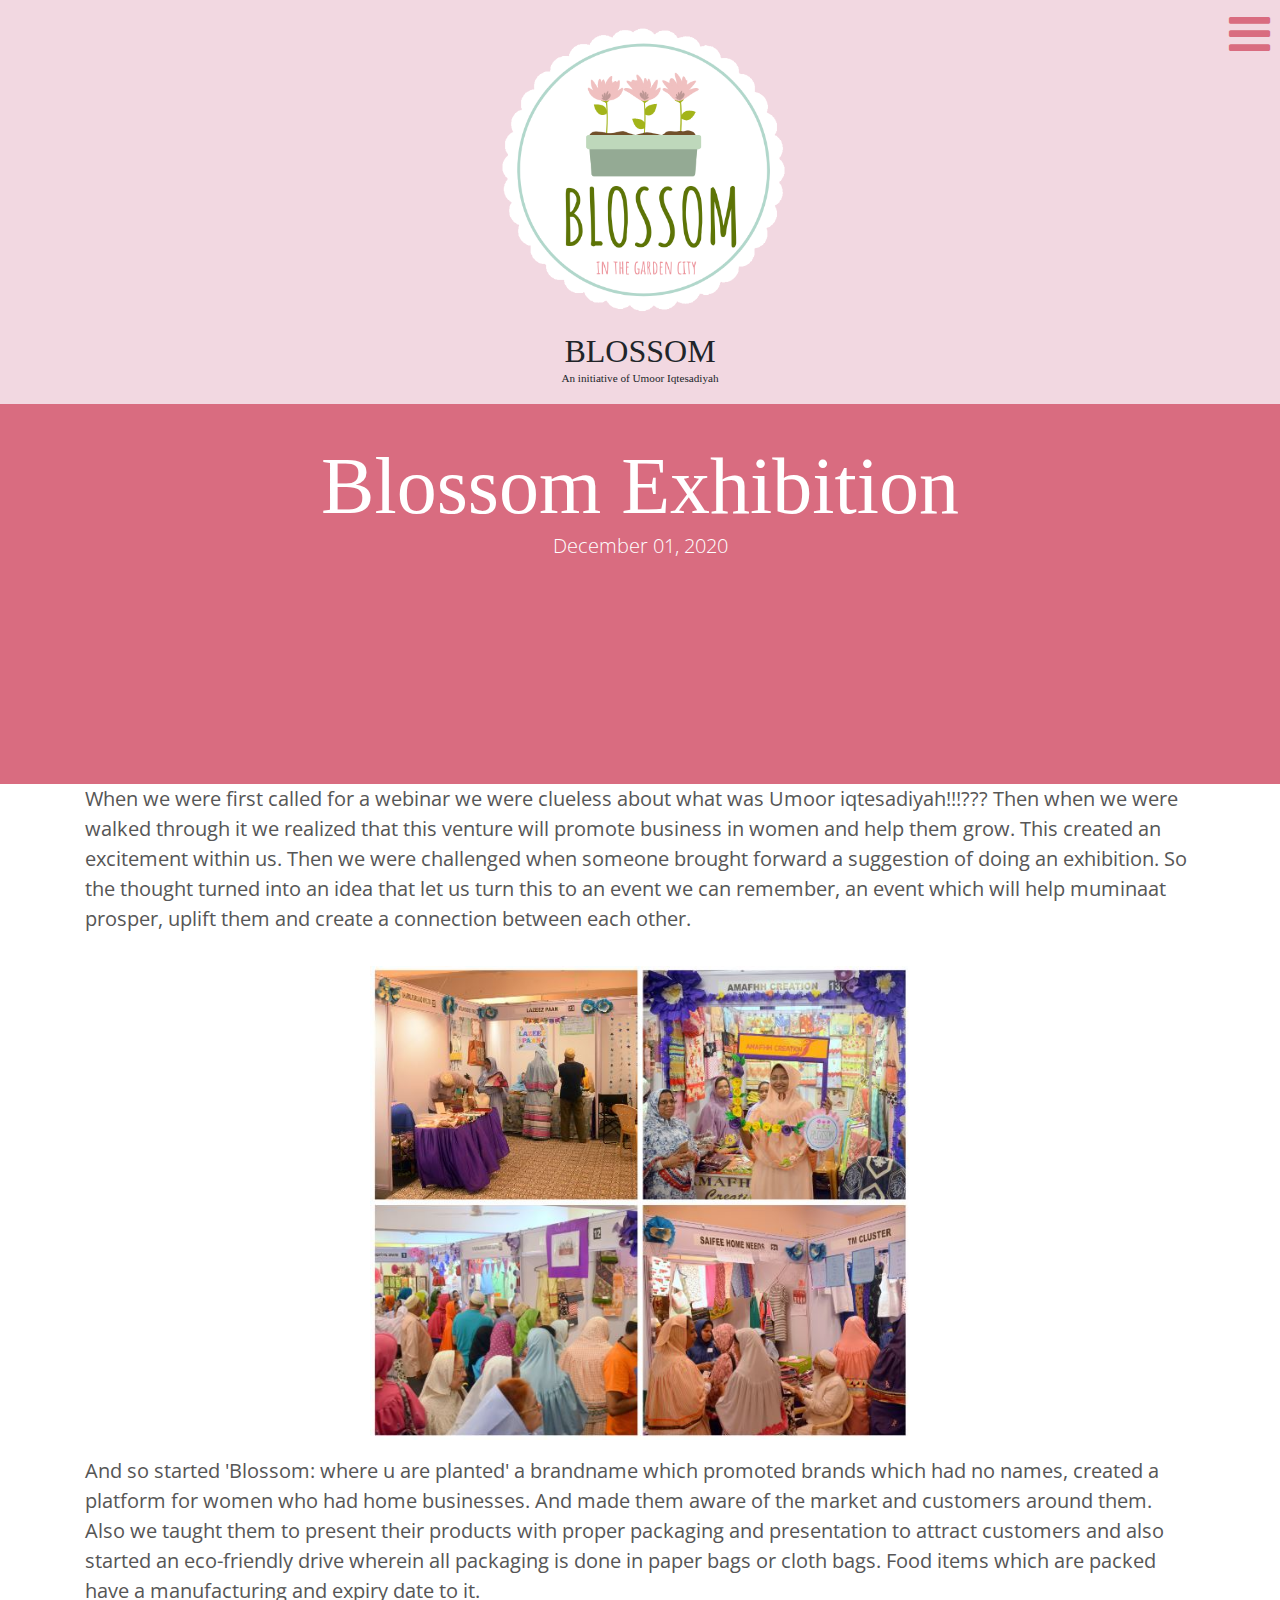
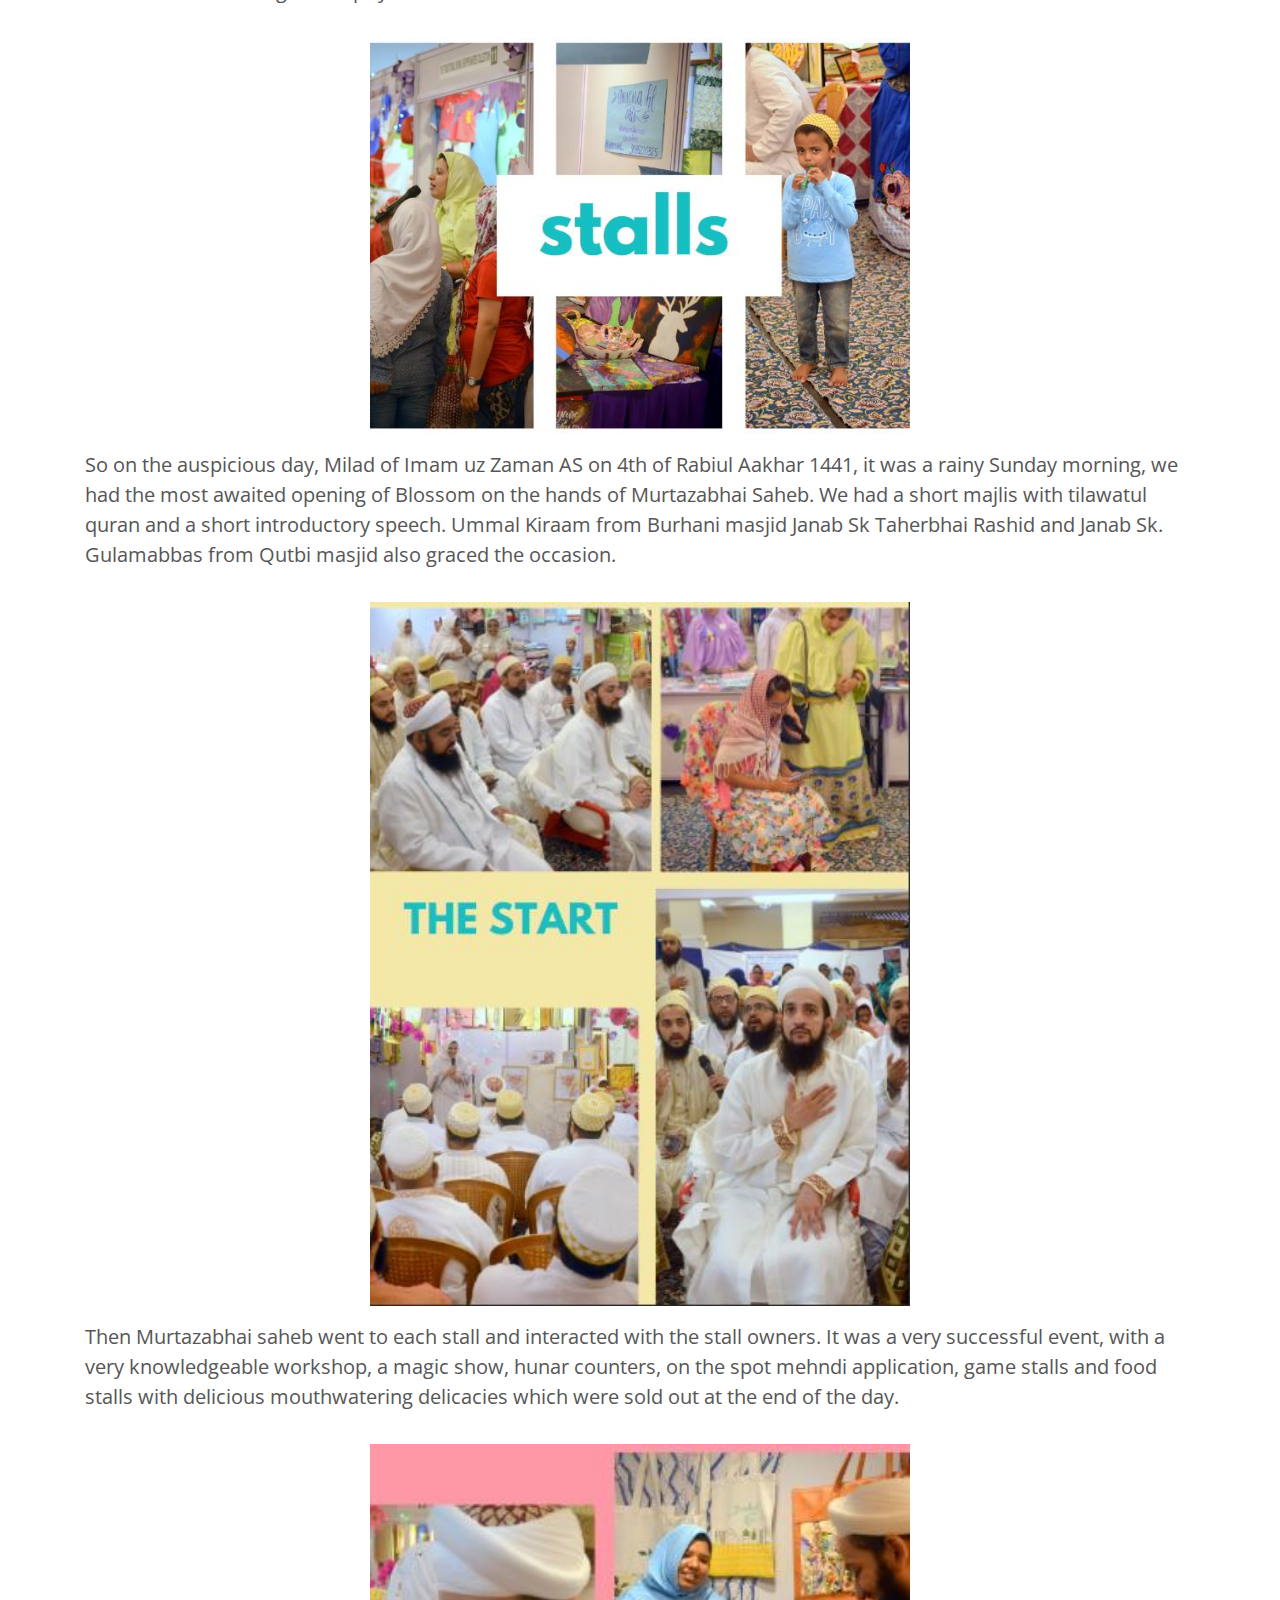
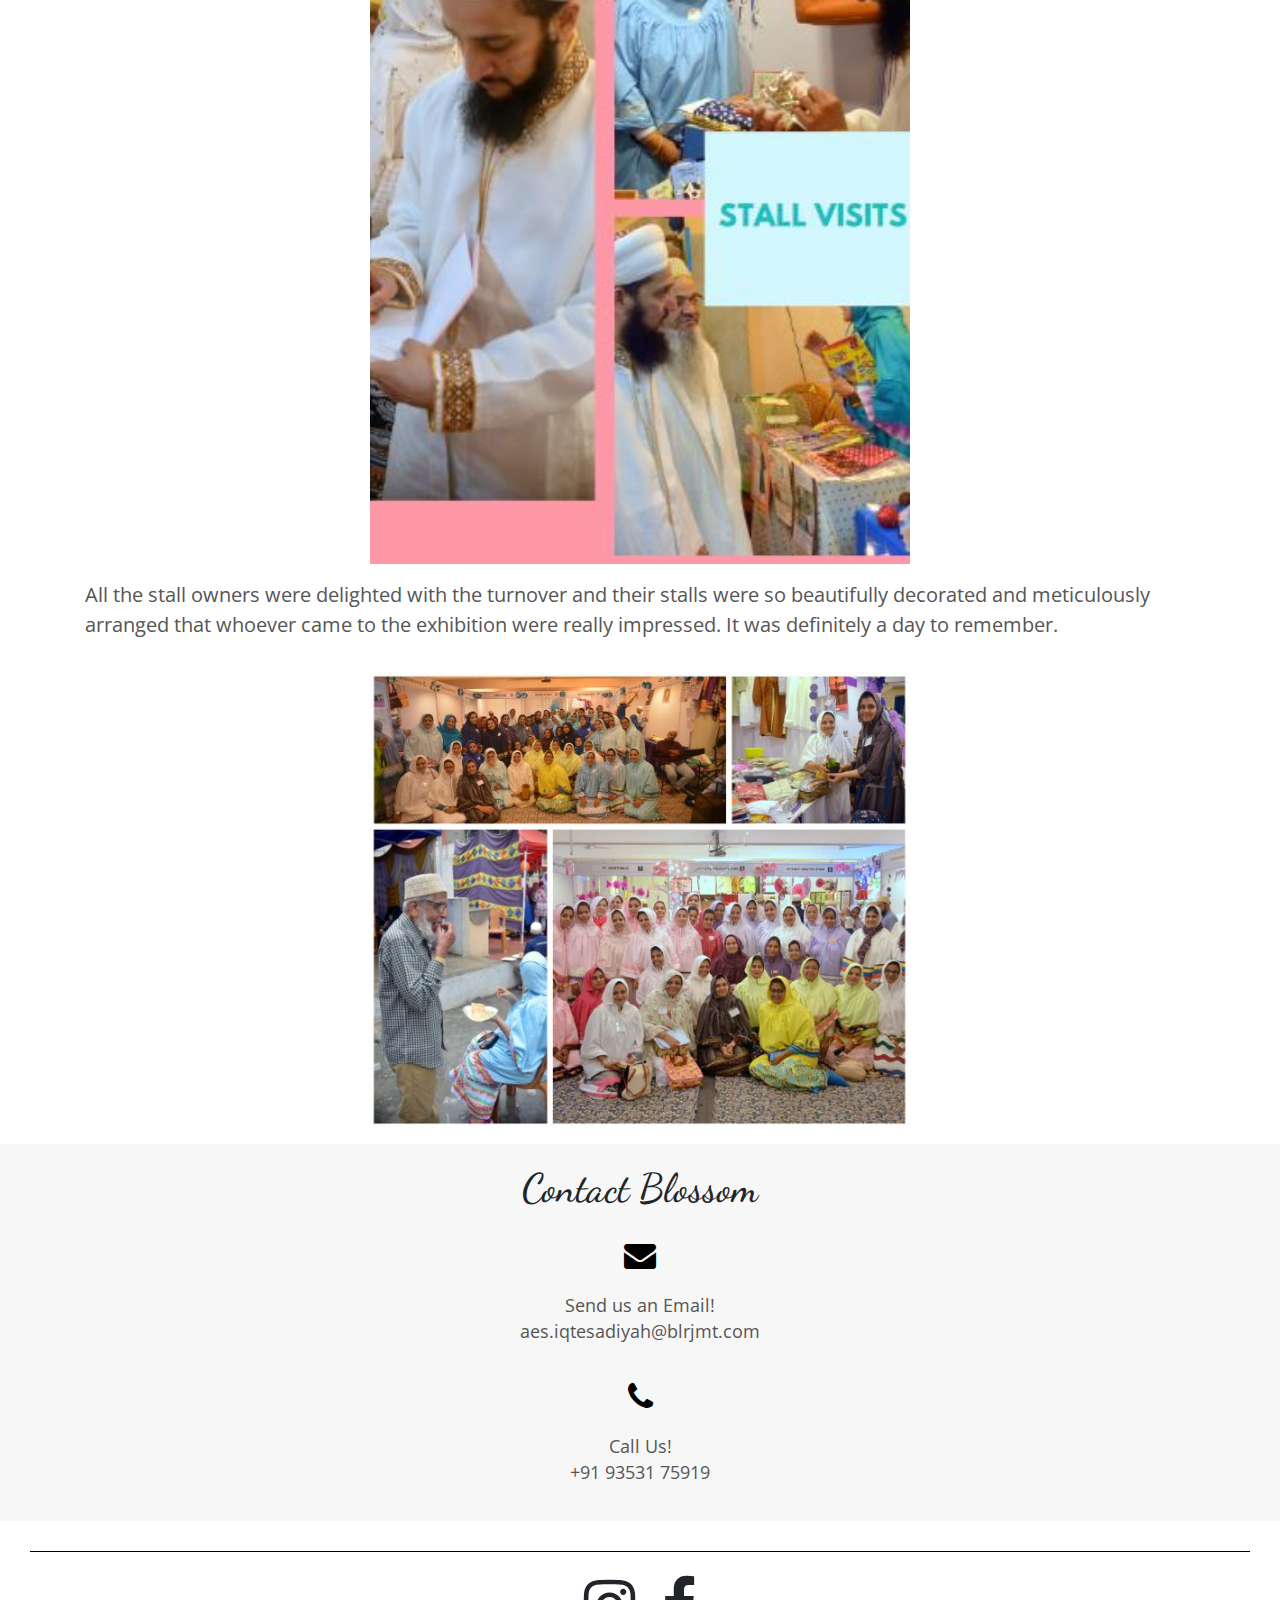
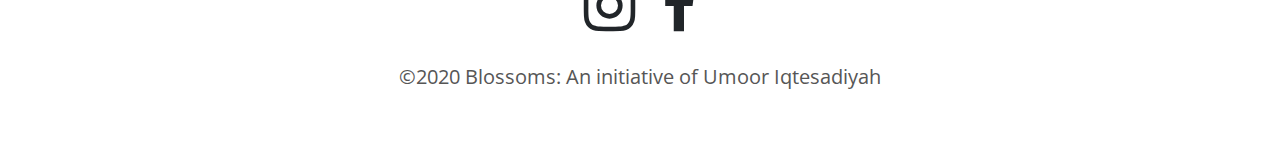
==== events/exhibition.html @ 843c2d5d "First commit" ====
<!DOCTYPE html>
<html lang="en">

<head>
    <meta charset="UTF-8">
    <meta name="viewport" content="width=device-width, initial-scale=1.0">
    <title>Blossom: An initaitive of Umoor Iqtesadiyah</title>
    <link rel="icon" type="image/png" href="../img/logo.png" />
    <link href="../css/home.css" rel="stylesheet">
    <!-- <link href="../css/main.css" rel="stylesheet"> -->
    <script src="../js/main.js"></script>

    <!--Fontawesome Icons-->
    <link href="https://stackpath.bootstrapcdn.com/font-awesome/4.7.0/css/font-awesome.min.css" rel="stylesheet"
        integrity="sha384-wvfXpqpZZVQGK6TAh5PVlGOfQNHSoD2xbE+QkPxCAFlNEevoEH3Sl0sibVcOQVnN" crossorigin="anonymous">

    <!--Bootstrap CDN-->
    <link rel="stylesheet" href="https://maxcdn.bootstrapcdn.com/bootstrap/4.0.0/css/bootstrap.min.css"
        integrity="sha384-Gn5384xqQ1aoWXA+058RXPxPg6fy4IWvTNh0E263XmFcJlSAwiGgFAW/dAiS6JXm" crossorigin="anonymous">

    <script src="https://code.jquery.com/jquery-3.2.1.slim.min.js"
        integrity="sha384-KJ3o2DKtIkvYIK3UENzmM7KCkRr/rE9/Qpg6aAZGJwFDMVNA/GpGFF93hXpG5KkN"
        crossorigin="anonymous"></script>
    <script src="https://cdnjs.cloudflare.com/ajax/libs/popper.js/1.12.9/umd/popper.min.js"
        integrity="sha384-ApNbgh9B+Y1QKtv3Rn7W3mgPxhU9K/ScQsAP7hUibX39j7fakFPskvXusvfa0b4Q"
        crossorigin="anonymous"></script>
    <script src="https://maxcdn.bootstrapcdn.com/bootstrap/4.0.0/js/bootstrap.min.js"
        integrity="sha384-JZR6Spejh4U02d8jOt6vLEHfe/JQGiRRSQQxSfFWpi1MquVdAyjUar5+76PVCmYl"
        crossorigin="anonymous"></script>


    <!--Google Fonts-->
    <link
        href="https://fonts.googleapis.com/css2?family=Abhaya+Libre:wght@400;600;800&family=Dancing+Script&family=Old+Standard+TT:wght@400;700&family=Open+Sans:wght@300;400;600&display=swap"
        rel="stylesheet">


</head>

<body>

    <!-- HEADER 
    Note that the navbar is only mySidenav as website is only for mobile for now -->



    <a class="hamburger" onclick="openNav()"><span class="fa fa-bars" aria-hidden="true"></span></a>

    <div id="mySidenav" class="sidenav">
        <a href="#" class="close" onclick="closeNav()">
            <i class="fa fa-times"></i>
        </a>
        <a href="../index.html">Home</a>
        <a href="../shops/ourshops.html">Our Shops</a>
    </div>

    <div class="header">
        <img class="logo" src="../img/logo.PNG">
        <h2>BLOSSOM</h2>
        <h4>An initiative of Umoor Iqtesadiyah</h4>
    </div>

    <div class="heroHome" style="background-color: #D96C80;">
        <h1 class="display-4">Blossom Exhibition</h1>
        <p class="lead px-3">December 01, 2020</p>
    </div>

    <div class="container">
        <p>When we were first called for a webinar we were clueless about what was Umoor iqtesadiyah!!!???
            Then when we were walked through it we realized that this venture will promote business in women and help
            them grow. This created an excitement within us. Then we were challenged when someone brought forward a
            suggestion of doing an exhibition. So the thought turned into an idea that let us turn this to an event we
            can remember, an event which will help muminaat prosper, uplift them and create a connection between each
            other.
        </p>
        <div class="row py-3">
            <img class="col-lg-6 offset-lg-3" src="../img/e2/e2p1.JPG">
        </div>
        <p>
            And so started 'Blossom: where u are planted' a brandname which promoted brands which had no names, created
            a platform for women who had home businesses. And made them aware of the market and customers around them.
            Also we taught them to present their products with proper packaging and presentation to attract customers
            and also started an eco-friendly drive wherein all packaging is done in paper bags or cloth bags. Food items
            which are packed have a manufacturing and expiry date to it.
        </p>
        <div class="row py-3">
            <img class="col-lg-6 offset-lg-3" src="../img/e2/e2p2.JPG">
        </div>
        <p>
            So on the auspicious day, Milad of Imam uz Zaman AS on 4th of Rabiul Aakhar 1441, it was a rainy Sunday
            morning, we had the most awaited opening of Blossom on the hands of Murtazabhai Saheb. We had a short majlis
            with tilawatul quran and a short introductory speech. Ummal Kiraam from Burhani masjid Janab Sk Taherbhai
            Rashid and Janab Sk. Gulamabbas from Qutbi masjid also graced the occasion.
        </p>
        <div class="row py-3">
            <img class="col-lg-6 offset-lg-3" src="../img/e2/e2p3.JPG">
        </div>
        <p>
            Then Murtazabhai saheb went to each stall and interacted with the stall owners. It was a very successful event, with a very knowledgeable
            workshop, a magic show, hunar counters, on the spot mehndi application, game stalls and food stalls with
            delicious mouthwatering delicacies which were sold out at the end of the day.
        </p>
        <div class="row py-3">
            <img class="col-lg-6 offset-lg-3" src="../img/e2/e2p4.JPG">
        </div>
        <p>
            All the stall owners were delighted with the turnover and their stalls were so beautifully decorated and
            meticulously arranged that whoever came to the exhibition were really impressed. It was definitely a day to
            remember.
        </p>
        <div class="row py-3">
            <img class="col-lg-6 offset-lg-3" src="../img/e2/e2p5.JPG">
        </div>
    </div>

    <!-- CONTACT FORM -->
    <div class="contactForm">
        <h1>Contact Blossom</h1>
        <!-- <form action="/action_page.php">
            <input type="text" id="name" name="name" placeholder="Name">

            <input type="text" id="email" name="email" placeholder="Email">

            <input type="text" id="phone" name="phone" placeholder="Phone">

            <input type="text" id="subject" name="subject" placeholder="Subject">

            <textarea id="message" name="message" placeholder="Your message" style="height:200px"></textarea>

            <a href="#" class="contactFormButton">Submit</a>
        </form> -->
        <div class="contactLinks">
            <a href="mailto:aes.iqtesadiyah@blrjmt.com"><i class="fa fa-envelope" aria-hidden="true"></i></a>
            <a href="mailto:aes.iqtesadiyah@blrjmt.com">
                <p>Send us an Email!<br>aes.iqtesadiyah@blrjmt.com</p>
            </a>
        </div>
        <div class="contactLinks">
            <a href="tel:9353175919"><i class="fa fa-phone" aria-hidden="true"></i></a>
            <a href="tel:9353175919">
                <p>Call Us!<br>+91 93531 75919</p>
            </a>
        </div>
    </div>

    <!-- FOOTER -->

    <div class="footer">
        <div class="socialIcons">
            <i class="fa fa-instagram" aria-hidden="true"></i>
            <i class="fa fa-facebook" aria-hidden="true"></i>
        </div>
        <div class="footerText">
            <p>&copy;2020 Blossoms: An initiative of Umoor Iqtesadiyah</p>
        </div>
    </div>

</body>

</html>
---- css/home.css ----
body {
    --darkPink: #D96C80;
    --lightPink: #F2D8E1;
    --lightGrey: #f7f7f7;
    --darkGrey: #565656;
    --lightWeight: 400;
    --mediumWeight: 600;
    --heavyWeight: 700;
    --mainFont: 'Old Standard TT', serif;
    --secondaryFont: 'Open Sans', sans-serif;
    --fancyFont: 'Dancing Script', cursive;
    margin: 0;
    padding: 0;
}
p {
    color: var(--darkGrey);
    font-size: 1em;
    font-family: var(--secondaryFont);
}
.btn-primary {
    background-color: var(--darkPink) !important;
    border: none !important;
}

.mainJumbo {
    position: relative !important;
    background-color: var(--darkPink) !important;
}
.heroHome {
    position: relative;
}
.heroHome h1{
    font-family: var(--mainFont);
    display: block;
    padding: 20px 5px 0;
    color: white;
    line-height: 0.8em;
}
.heroHome p{
    color: white;
    display: block;
    padding: 5px 5px 10px;
}
.heroHome img {
    position: absolute;
    object-fit: cover;
    height: 100%;
    width: 100%;
    z-index: -1;
    filter: brightness(50%);
    filter: blur(50%);
}
.events {
    background-color: var(--lightPink);
}
.events h1 {
    font-family: var(--fancyFont);
}

.darkPinkFont {
    color: var(--darkPink);
    font-family: var(--fancyFont);
}
.whoWeAre {
    font-family: var(--fancyFont);
    font-size: 2em;
}
.card-title {
    font-size: 1.8em;
    font-family: var(--fancyFont);
}

.sidenav {
    height: 100%; /* 100% Full-height */
    width: 0; /* 0 width - change this with JavaScript */
    position: fixed; /* Stay in place */
    z-index: 1; /* Stay on top */
    top: 0; /* Stay at the top */
    right: 0;
    background-color: var(--lightGrey); /* Black*/
    overflow-x: hidden; /* Disable horizontal scroll */
    padding-top: 60px; /* Place content 60px from the top */
    transition: 0.5s; /* 0.5 second transition effect to slide in the sidenav */
}

.sidenav a {
    padding: 8px 8px 8px 32px;
    text-decoration: none;
    font-size: 25px;
    color: var(--darkPink);
    display: block;
    transition: 0.3s;
    min-width: 200px;
}

.sidenav a:hover {
    color: var(--lightPink);
    text-decoration: none;
}

.sidenav .close {
    position: absolute;
    top: 0;
    left: 170px;
    font-size: 30px;
}


/* HAMBURGER */
.fa-bars {
    position: absolute;
    top: 0;
    right: 0;
    padding: 10px;
    color: white;
}

.hamburger span {
    font-size: 2rem;
}


/* HEADER */
.header {
    background-color: var(--lightPink);
    text-align: center;
    padding-bottom: 10px;
}

.header h2 {
    margin: 2px;
}

.header h2 {
    font-family: var(--mainFont);
    font-weight: var(--lightWeight);
    letter-spacing: -.1.1em;
}

.header h4 {
    font-family: var(--mainFont);
    font-size: .7em;

}

.logo {
    margin-top: 10px;
    margin-bottom: 0px;
    height: 25%;
    width: 25%;
    background-position: cover;
    padding: 0;
}


/* CONTACT FORM */

.contactForm {
    text-align: center;
    background-color: var(--lightGrey);
    padding: 20px 0px;
}

.contactForm h1 {
    font-family: var(--fancyFont);
}

.contactForm p {
    font-size: 1.1em;
}
.contactForm input, #message {
    border: black solid 2px;
    margin: 20px auto;
    padding: 10px 5px;
    width: 80%;
    display: block;
}

.contactFormButton {
    font-family: var(--fancyFont);
    color: white;
    text-decoration: none;
    background-color: black;
    margin: 20px auto 10px;
    padding: 10px 30px;
    display: block;
    width: 50%;
}
.contactLinks a i{
    color: black;
    padding: 20px 0px;
    font-size: 2em;
}

.contactLinks a:hover, .contactLinks i:hover{
    color: black;
    text-decoration: none;
}

/* FOOTER STYLING */
.footer {
    text-align: center;
    margin: 10px 30px;
    border-top: solid black 1px;
}

.socialIcons {
    margin: 10px 0px;
    font-size: 1.5em;
}

.socialIcons .fa {
    margin: 0px 5px;
}

@media screen and (min-width:680px) {

    p{
        font-size: 20px;
    }
    .heroHome {
        height: 380px;
    }
    .heroHome h1{
        text-align: center;
        padding-top: 50px;
        font-size: 5em;
    }
    .heroHome p{
        text-align: center;
    }
    .card-title{
        font-size: 30px !important;
    }
    .card-body{
        margin: auto 0 !important; 
    }
    .whoWeAre {
        font-size: 40px !important;
    }


    /* SLIDE NAV */
    .hamburger span {
        font-size: 3em;
        color: var(--darkPink);
    }

    /* FOOTER STYLING */
    .footer {
        text-align: center;
        margin-top: 30px;
        margin-bottom: 50px;
        border-top: solid black 1px;
        font-size: 1.5em;
    }

    .socialIcons {
        margin: 10px 0px;
        font-size: 2.5em;
    }

    .socialIcons .fa {
        margin: 0px 5px;
    }



}
---- css/main.css ----
/* HTMLL TAGS */
body {
    --darkPink: #D96C80;
    --lightPink: #F2D8E1;
    --lightGrey: #f7f7f7;
    --darkGrey: #565656;
    --lightWeight: 400;
    --mediumWeight: 600;
    --heavyWeight: 700;
    --mainFont: 'Old Standard TT', serif;
    --secondaryFont: 'Open Sans', sans-serif;
    --fancyFont: 'Dancing Script', cursive;
    margin: 0;
    padding: 0;
    background-color: #D96C80;
}

h1 {
    font-family: var(--mainFont);
    font-weight: var(--lightWeight);
}

h2 {
    /* font-family: 'Abhaya Libre', serif;
    font-weight: var(--lightWeight); */
    font-family: var(--fancyFont);
    font-size: 2em;
}

h4 {
    font-family: var(--mainFont);
    font-weight: var(--heavyWeight);
}

p {
    color: var(--darkGrey);
    font-size: .8em;
    font-family: var(--secondaryFont);
}

/* SLIDENAV */

.sidenav {
    height: 100%; /* 100% Full-height */
    width: 0; /* 0 width - change this with JavaScript */
    position: fixed; /* Stay in place */
    z-index: 1; /* Stay on top */
    top: 0; /* Stay at the top */
    right: 0;
    background-color: var(--lightGrey); /* Black*/
    overflow-x: hidden; /* Disable horizontal scroll */
    padding-top: 60px; /* Place content 60px from the top */
    transition: 0.5s; /* 0.5 second transition effect to slide in the sidenav */
}

.sidenav a {
    padding: 8px 8px 8px 32px;
    text-decoration: none;
    font-size: 25px;
    color: var(--darkPink);
    display: block;
    transition: 0.3s;
    min-width: 200px;
}

.sidenav a:hover {
    color: var(--lightPink);
    text-decoration: none;
}

.sidenav .close {
    position: absolute;
    top: 0;
    left: 170px;
    font-size: 30px;
}


/* HAMBURGER */
.fa-bars {
    position: absolute;
    top: 0;
    right: 0;
    padding: 10px;
    color: white;
}

.hamburger span {
    font-size: 2rem;
}


/* HEADER */
.header {
    background-color: var(--lightPink);
    text-align: center;
    padding-bottom: 10px;
}

.header h2 {
    margin: 2px;
}

.header h2 {
    font-family: var(--mainFont);
    font-weight: var(--lightWeight);
    letter-spacing: -.1.1em;
}

.header h4 {
    font-family: var(--mainFont);
    font-size: .7em;

}

.logo {
    margin-top: 10px;
    margin-bottom: 0px;
    height: 25%;
    width: 25%;
    background-position: cover;
    padding: 0;
}



/* OUR SHOP */

.ourShops {
    /* color: #D96C80; */
    text-align: center;
    padding: 10px 0px;
    margin-top: 0;
    background-color: var(--darkPink);
}

.ourShops h2 {
    font-family: var(--fancyFont);
    color: white;
    font-weight: var(--lightWeight);
    font-size: 2em;
    margin-top: 0;
    padding-top: 20px;
}

.ourShops h2::after {
    margin: 8px  auto 0 auto;
    content: "";
    display: block;
    background: white;
    height: 1px;
    width: 40%;  
}

/* PRODUCTS */

.productCard {
    text-align: center;
    margin: 10px 20px 30px 20px;
    background-color: white;
    padding-bottom: 20px;
    box-shadow: 1px 3px 3px black;
}

.carousel-inner {
    width: 100%;
    height: auto;
    box-shadow: 0px 1px 3px black;
}

.products {
    padding-bottom: 50px;
    padding-top: 10px;
    background-color: var(--darkPink);
}

.productCard h1 {
    font-family: var(--mainFont);
    font-weight: var(--lightWeight);
    font-size: 2em;
    margin: 10px 0px 15px 0px;
}

.productCard h1::after {
    
    margin: 4px  auto 0 auto;
    content: "";
    display: block;
    background: var(--darkGrey);
    height: 1px;
    width: 40%;  
}

.productCard p {
    display: block;
    margin: 0px 20px 10px 20px;
}

/* BUTTONS */

.productButton {
    border: 1px var(--darkPink) solid;
    border-radius: 3px; 
    display: inline-block;
    font-family: var(--fancyFont);
    font-size: 1.2em;
    padding: 7px 35px;
    margin: 7px 5px;
    text-decoration: none;
    color: black;
    box-shadow: 3px 3px 5px var(--darkPink);
}

.productButton:hover {
    text-decoration: none;
    color: var(--darkPink);
}

/* To change Bootstrap Carousel icons color */
.carousel-control-next,
.carousel-control-prev {
    filter: invert(100%);
}

/* CONTACT FORM */

.contactForm {
    text-align: center;
    background-color: var(--lightGrey);
    padding: 20px 0px;
}

.contactForm h1 {
    font-family: var(--fancyFont);
}

.contactForm p {
    font-size: 1.1em;
}
.contactForm input, #message {
    border: black solid 2px;
    margin: 20px auto;
    padding: 10px 5px;
    width: 80%;
    display: block;
}

.contactFormButton {
    font-family: var(--fancyFont);
    color: white;
    text-decoration: none;
    background-color: black;
    margin: 20px auto 10px;
    padding: 10px 30px;
    display: block;
    width: 50%;
}
.contactLinks a i{
    color: black;
    padding: 20px 0px;
    font-size: 2em;
}

.contactLinks a:hover, .contactLinks i:hover{
    color: black;
    text-decoration: none;
}

/* FOOTER STYLING */
.footer {
    text-align: center;
    margin: 10px 30px;
    border-top: solid black 1px;
}

.socialIcons {
    margin: 10px 0px;
    font-size: 1.5em;
}

.socialIcons .fa {
    margin: 0px 5px;
}

.popup{
    background-color: rgba(0, 0, 0, 0.596);
    width: 100%;
    height: 100%;
    /* position: absolute; */
    position: fixed;
    top: 0;
    /* display: flex; */
    justify-content: center;
    align-items: center;
    display: none;
    padding: 2em;
}

.popuplinks a {
    display: block;
}

.card{
    width: 65em;
    height: auto;
    background-color: rgb(169, 171, 173);
    position: relative;
}

.close1 a{
    position: absolute;
    top: -10px;
    right: 0;
    font-size: 3em;
    size: 20em;
    transform: rotate(45deg);
    z-index: 1;
    color: red;
    cursor: pointer;
}

.close1 a:hover {
    text-decoration: none;
    color: red;
}
.form{
    margin-top: 5px;
    display: large;
    font-size: 3vh;
    text-align: center;
    padding: 10px 0px;
    color: var(--darkPink);
    padding: 50px 0px;
    
}

.form a {
    display: block;
    padding: 2px 0px;
    text-decoration: underline;
    color: var(--darkPink);
}

.form a:hover {
    color: var(--darkPink);
}
.form a i {
    font-size: 1.3em;
}

/* TO MAKE IT RESPONSIVE */

@media screen and (min-width:680px) {

    /* SLIDE NAV */
    
    .hamburger span {
        font-size: 3em;
        color: var(--darkPink);
    }

    .ourShops {
        background-color: white;
        padding: 0px;
    }

    .ourShops h2 {
        font-size: 3em;
        color: var(--darkPink);
        padding: 5px 0px;
    }

    .ourShops h2::after {
    
        margin: 4px  auto;
        content: "";
        display: block;
        background: var(--darkPink);
        height: 1px;
        width: 40%;  
    }

    /* CARD STYLING */

    .products {
        display: flex;
        flex-direction: row;
        flex-flow: wrap;
        justify-content: space-around;
        align-items: center;
        padding: 10px 30px;
        background-color: var(--darkPink);
    }
    .productCard {
        display: block;
        padding-top: 0;
        width: 80%;
        max-width: 350px;
        margin-bottom: 50px;
        transition: 0.3s;
    }

    .productCard:hover {
        transform: scale(1.05);
        box-shadow: 0 0 40px -10px var(--darkBlue);
    }

    .card{
        width: 50%;
        height: auto;
        background-color: rgb(169, 171, 173);
        position: relative;
    }

    /* FOOTER STYLING */
    .footer {
        text-align: center;
        margin-top: 30px;
        margin-bottom: 50px;
        border-top: solid black 1px;
        font-size: 1.5em;
    }

    .socialIcons {
        margin: 10px 0px;
        font-size: 2.5em;
    }

    .socialIcons .fa {
        margin: 0px 5px;
    }

}
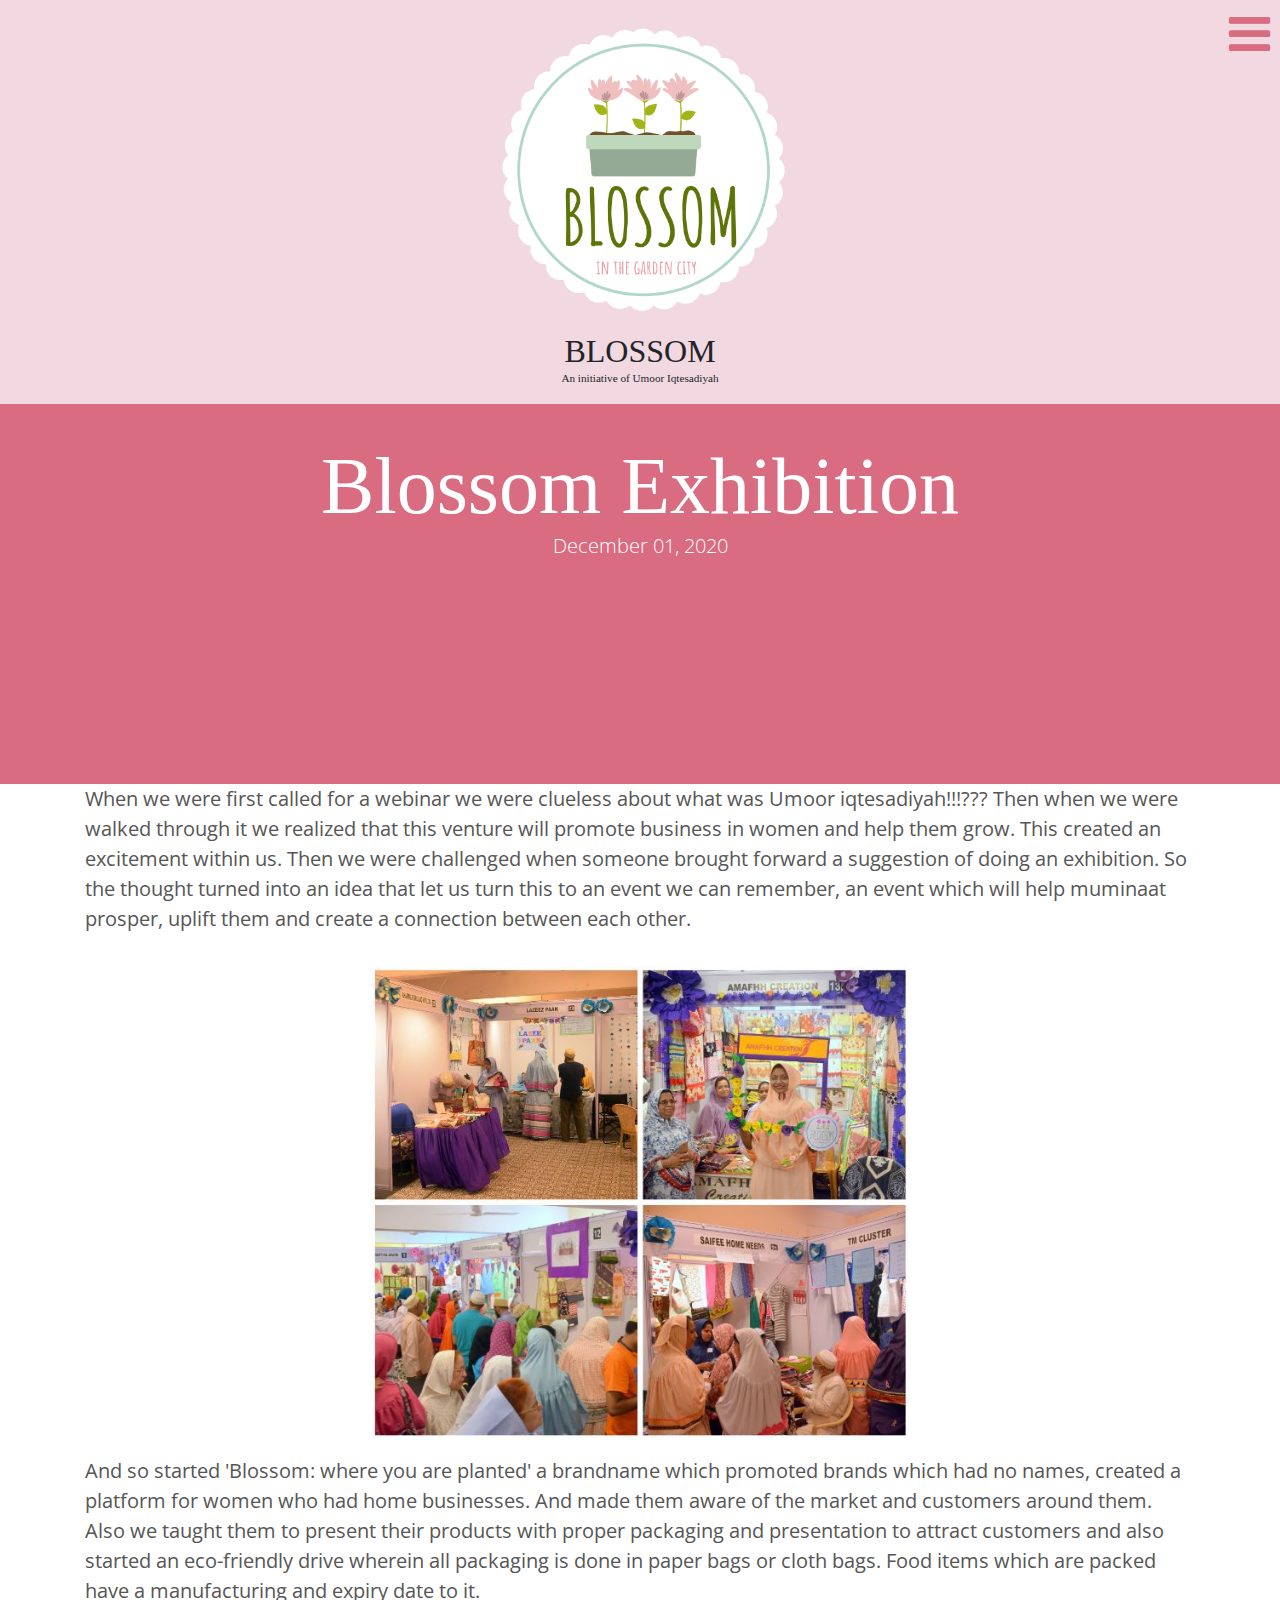
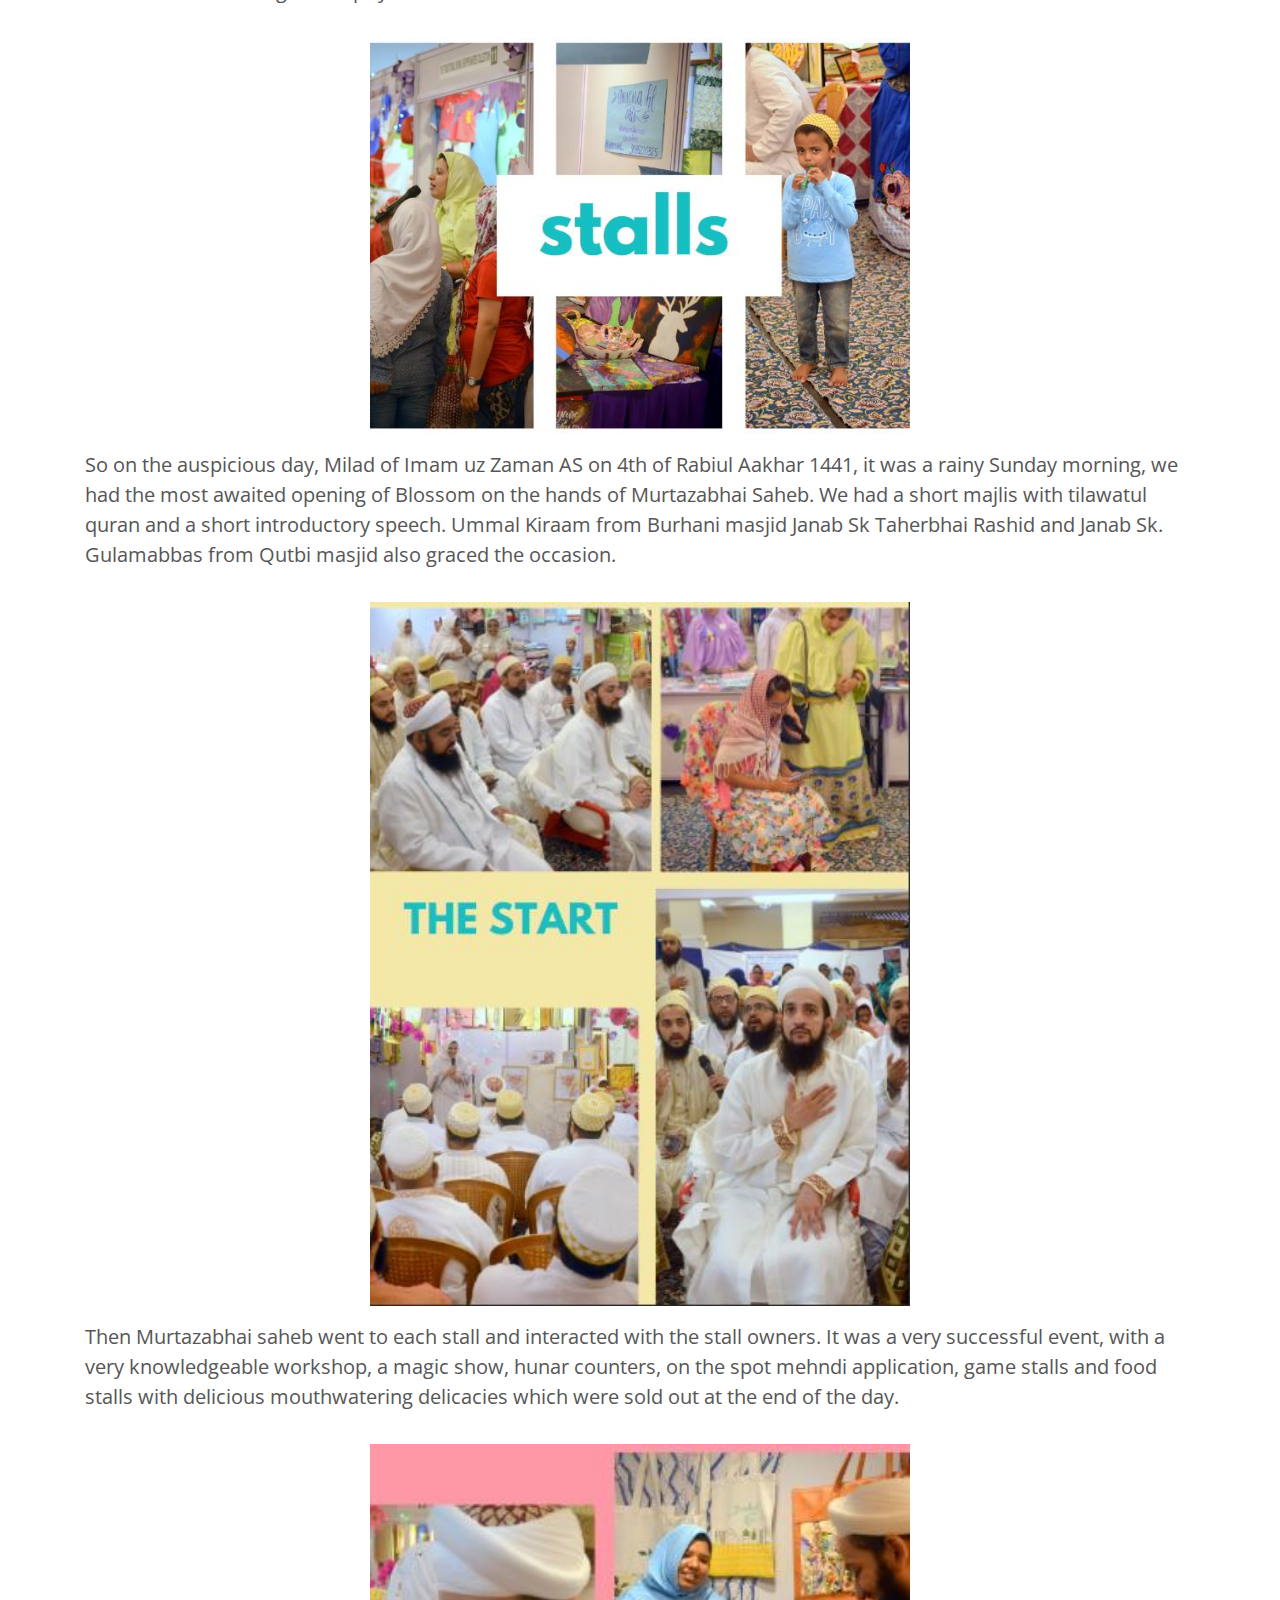
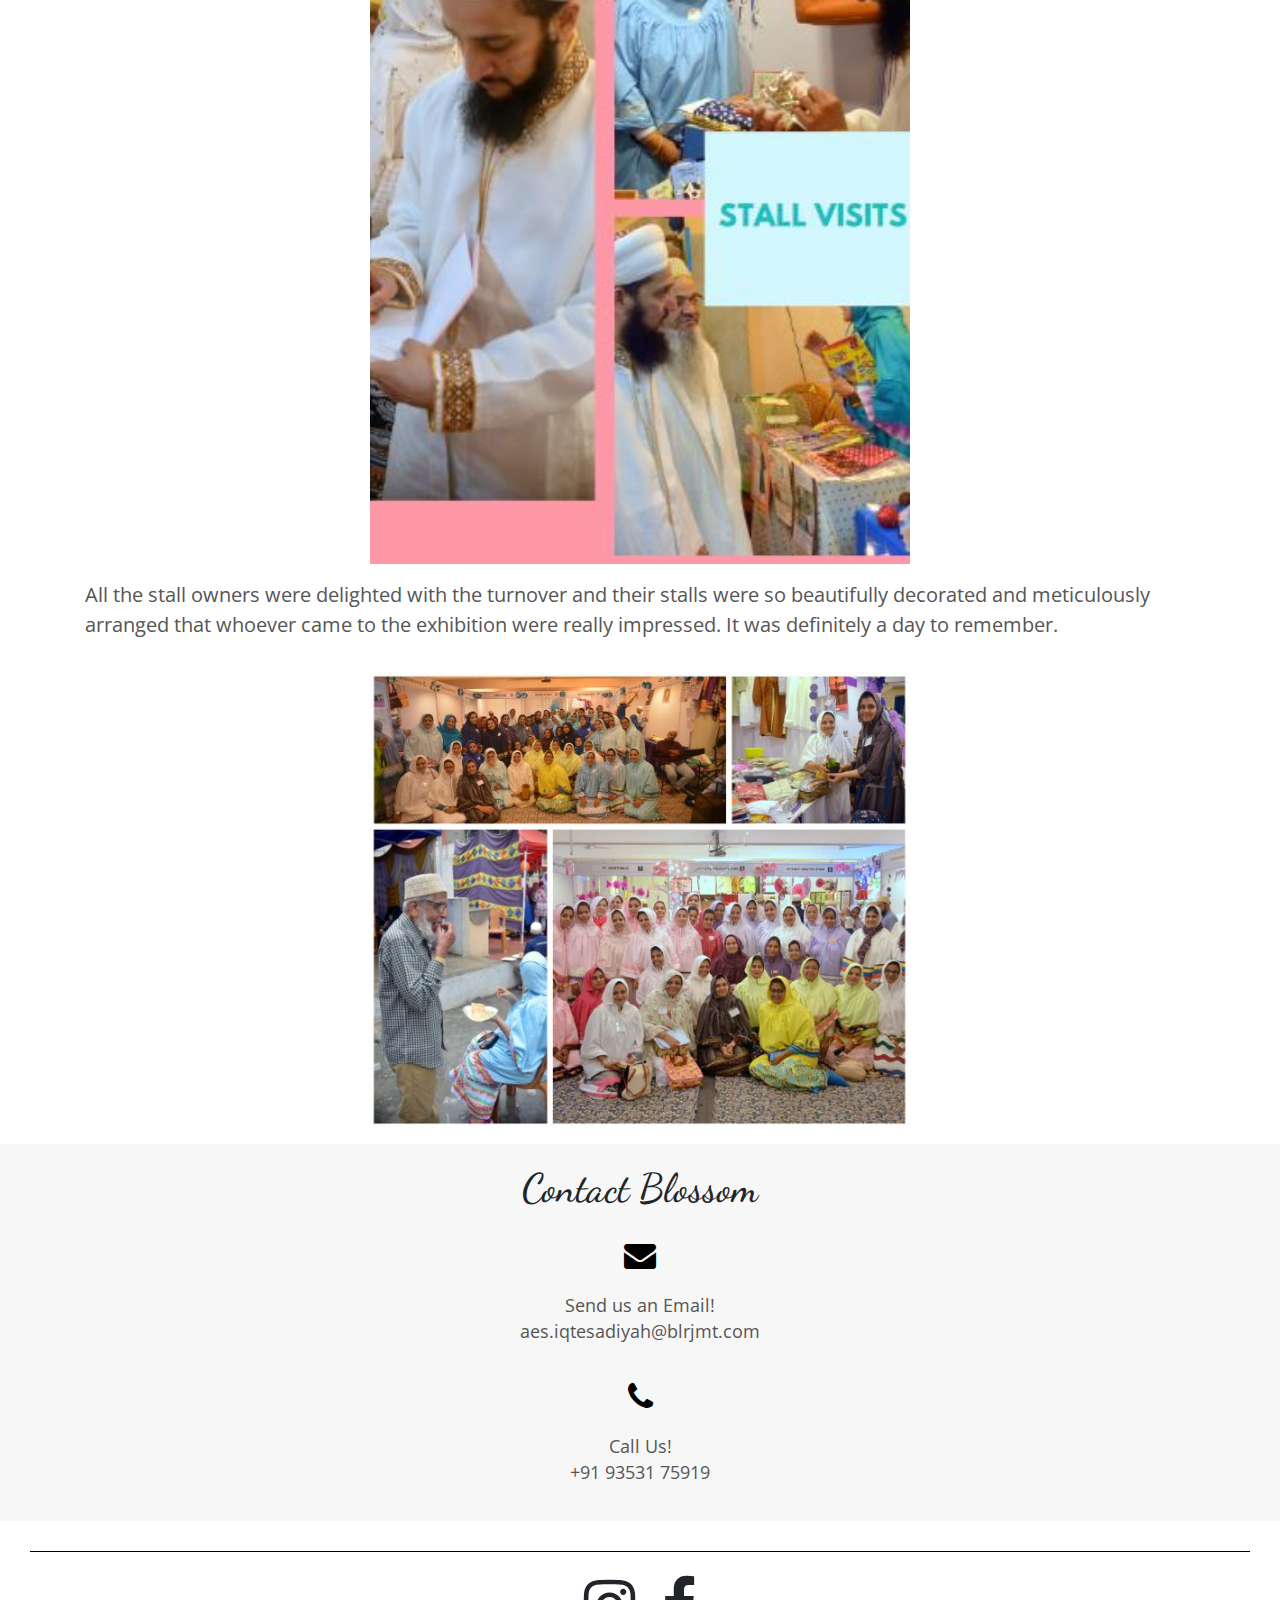
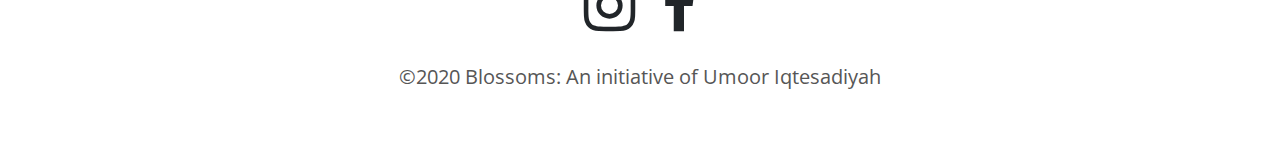
==== commit 2a15cd2a: "fixed exhibition typo and s5 contact" ====
--- a/events/exhibition.html
+++ b/events/exhibition.html
@@ -77,7 +77,7 @@
             <img class="col-lg-6 offset-lg-3" src="../img/e2/e2p1.JPG">
         </div>
         <p>
-            And so started 'Blossom: where u are planted' a brandname which promoted brands which had no names, created
+            And so started 'Blossom: where you are planted' a brandname which promoted brands which had no names, created
             a platform for women who had home businesses. And made them aware of the market and customers around them.
             Also we taught them to present their products with proper packaging and presentation to attract customers
             and also started an eco-friendly drive wherein all packaging is done in paper bags or cloth bags. Food items
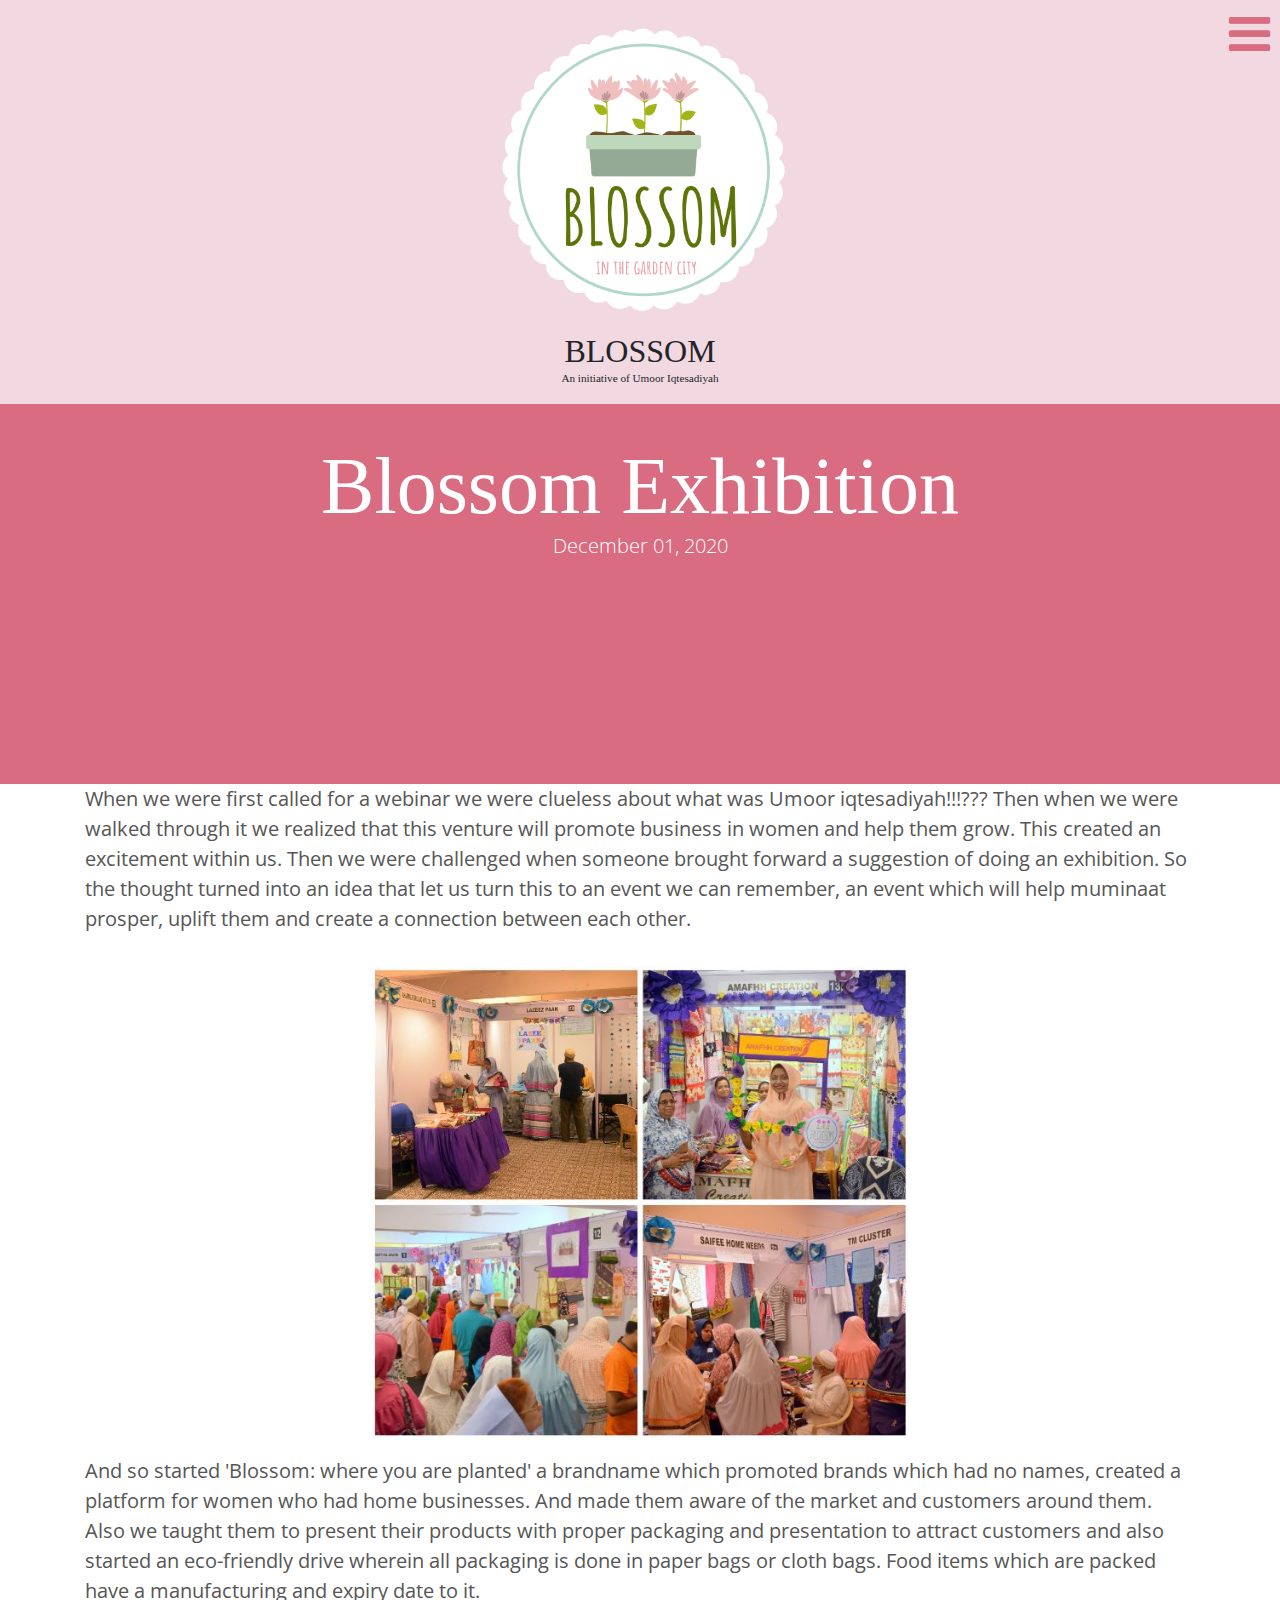
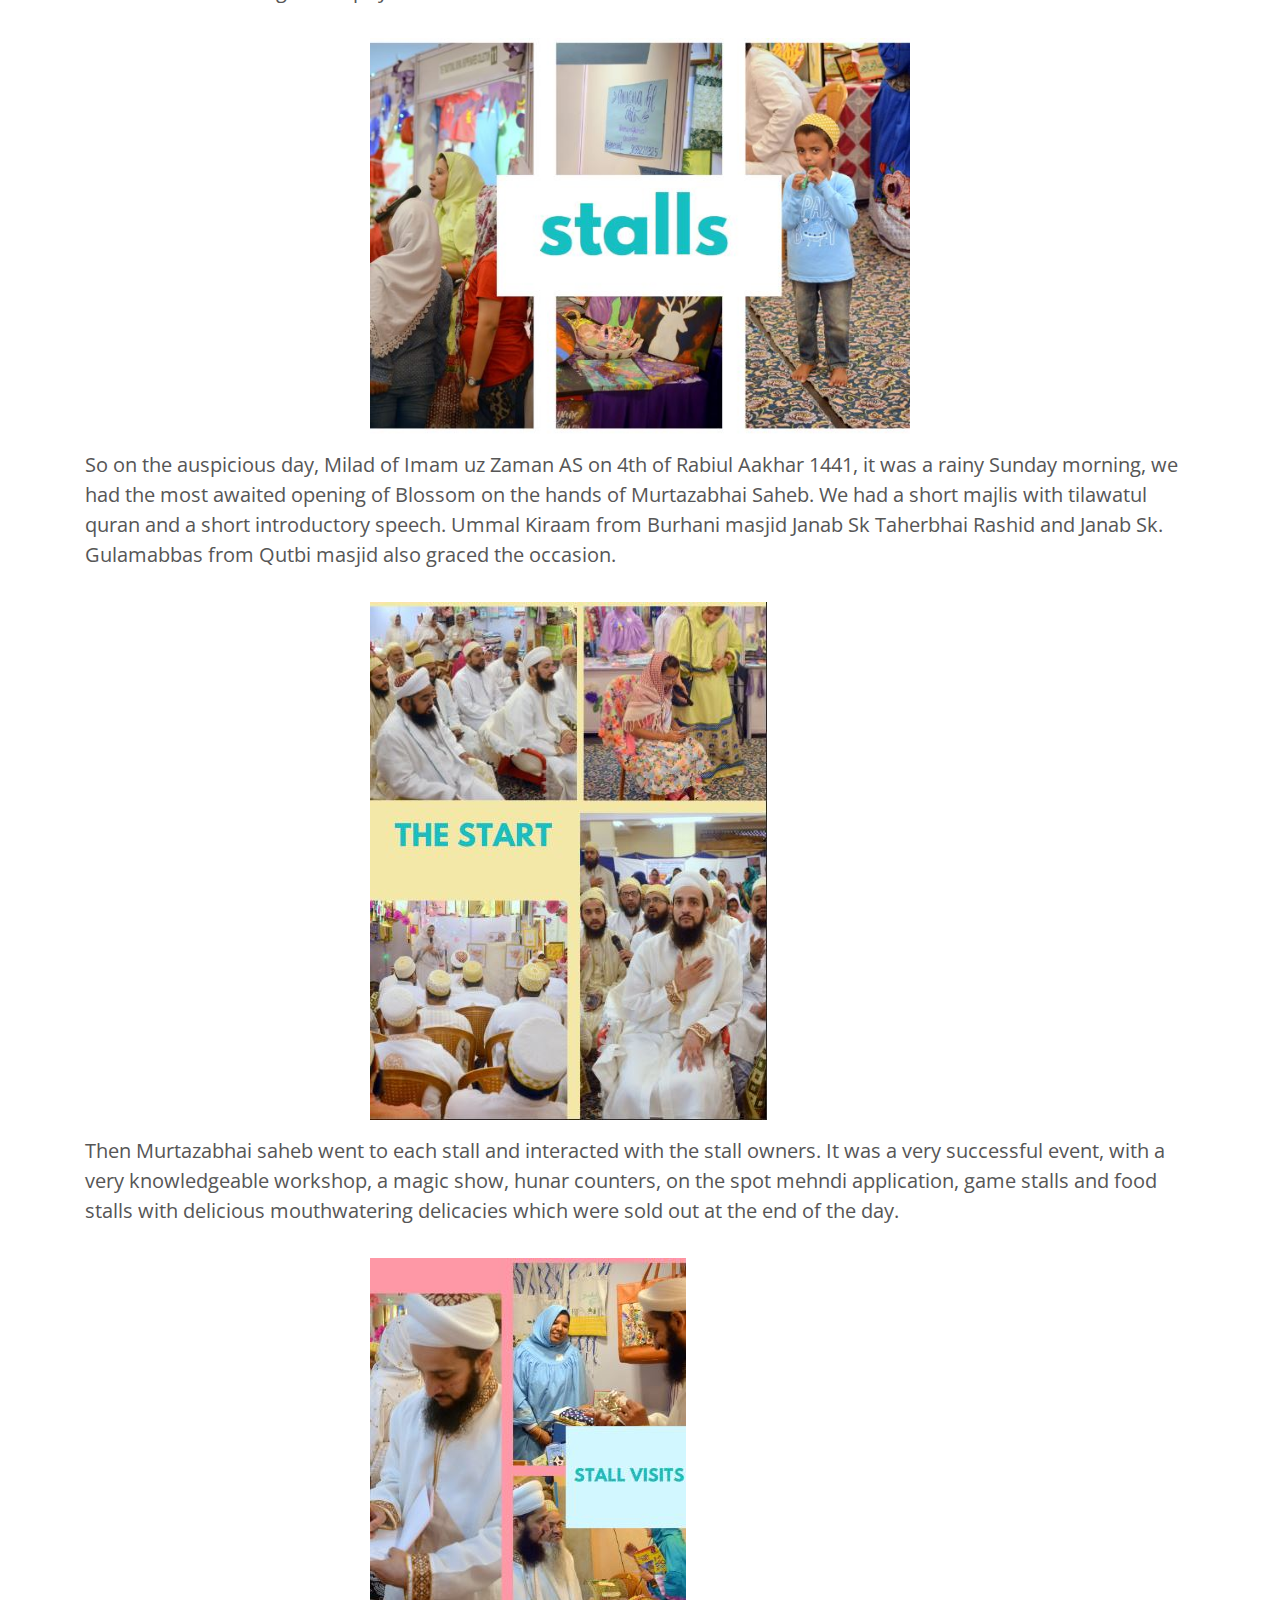
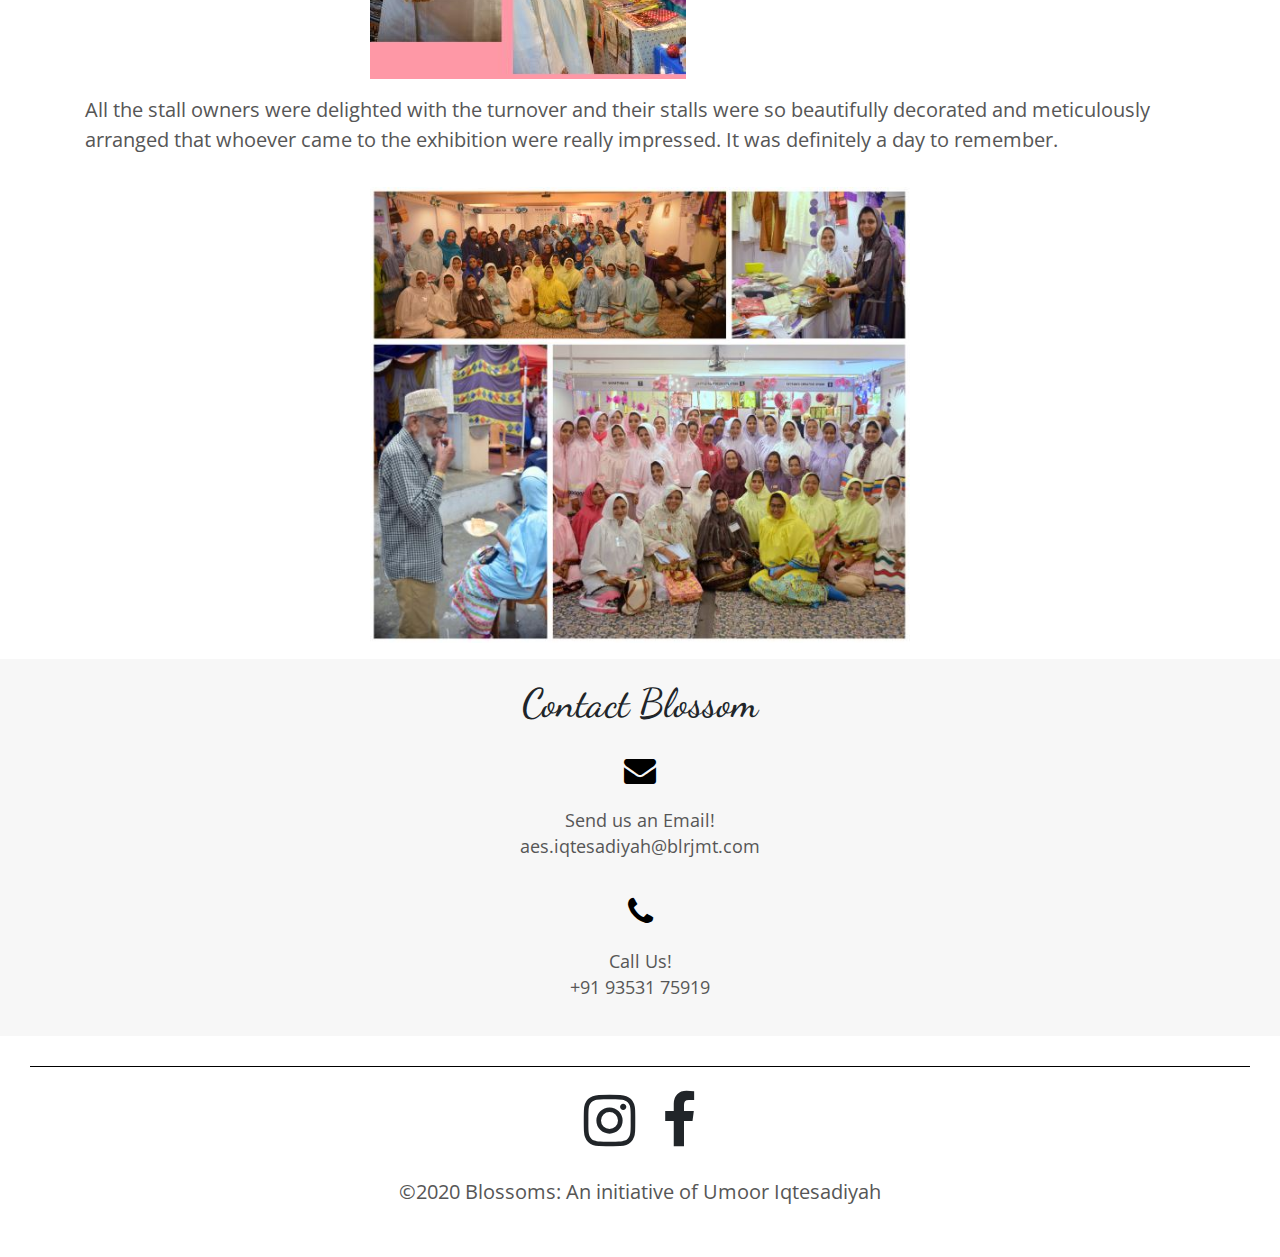
==== commit 6f8803d2: "added column container for exhibition" ====
--- a/events/exhibition.html
+++ b/events/exhibition.html
@@ -74,7 +74,9 @@
             other.
         </p>
         <div class="row py-3">
-            <img class="col-lg-6 offset-lg-3" src="../img/e2/e2p1.JPG">
+            <div class="col-lg-6 offset-lg-3">
+                <img class="img-fluid" src="../img/e2/e2p1.JPG">
+            </div>
         </div>
         <p>
             And so started 'Blossom: where you are planted' a brandname which promoted brands which had no names, created
@@ -84,7 +86,9 @@
             which are packed have a manufacturing and expiry date to it.
         </p>
         <div class="row py-3">
-            <img class="col-lg-6 offset-lg-3" src="../img/e2/e2p2.JPG">
+            <div class="col-lg-6 offset-lg-3">
+                <img class="img-fluid" src="../img/e2/e2p2.JPG">
+            </div>
         </div>
         <p>
             So on the auspicious day, Milad of Imam uz Zaman AS on 4th of Rabiul Aakhar 1441, it was a rainy Sunday
@@ -93,7 +97,9 @@
             Rashid and Janab Sk. Gulamabbas from Qutbi masjid also graced the occasion.
         </p>
         <div class="row py-3">
-            <img class="col-lg-6 offset-lg-3" src="../img/e2/e2p3.JPG">
+            <div class="col-lg-6 offset-lg-3">
+                <img class="img-fluid" src="../img/e2/e2p3.JPG">
+            </div>
         </div>
         <p>
             Then Murtazabhai saheb went to each stall and interacted with the stall owners. It was a very successful event, with a very knowledgeable
@@ -101,7 +107,9 @@
             delicious mouthwatering delicacies which were sold out at the end of the day.
         </p>
         <div class="row py-3">
-            <img class="col-lg-6 offset-lg-3" src="../img/e2/e2p4.JPG">
+            <div class="col-lg-6 offset-lg-3">
+                <img class="img-fluid" src="../img/e2/e2p4.JPG">
+            </div>
         </div>
         <p>
             All the stall owners were delighted with the turnover and their stalls were so beautifully decorated and
@@ -109,7 +117,9 @@
             remember.
         </p>
         <div class="row py-3">
-            <img class="col-lg-6 offset-lg-3" src="../img/e2/e2p5.JPG">
+            <div class="col-lg-6 offset-lg-3">
+                <img class="img-fluid" src="../img/e2/e2p5.JPG">
+            </div>
         </div>
     </div>
 
--- a/css/home.css
+++ b/css/home.css
@@ -11,24 +11,30 @@
     --fancyFont: 'Dancing Script', cursive;
     margin: 0;
     padding: 0;
-}
+    overflow-x: hidden;
+}
+
 p {
     color: var(--darkGrey);
     font-size: 1em;
     font-family: var(--secondaryFont);
 }
+
 .btn-primary {
     background-color: var(--darkPink) !important;
     border: none !important;
+    color: var(--white) !important;
 }
 
 .mainJumbo {
     position: relative !important;
     background-color: var(--darkPink) !important;
 }
+
 .heroHome {
     position: relative;
 }
+
 .heroHome h1{
     font-family: var(--mainFont);
     display: block;
@@ -36,20 +42,23 @@
     color: white;
     line-height: 0.8em;
 }
+
 .heroHome p{
     color: white;
     display: block;
     padding: 5px 5px 10px;
 }
+
 .heroHome img {
     position: absolute;
     object-fit: cover;
-    height: 100%;
-    width: 100%;
+    height: 100% !important;
+    width: 100% !important;
     z-index: -1;
     filter: brightness(50%);
     filter: blur(50%);
 }
+
 .events {
     background-color: var(--lightPink);
 }
@@ -146,12 +155,59 @@
 .logo {
     margin-top: 10px;
     margin-bottom: 0px;
-    height: 25%;
-    width: 25%;
+    height: 25% !important;
+    width: 25% !important;
     background-position: cover;
     padding: 0;
 }
 
+.weekTitle {
+    text-align: center;
+    margin: 30px 10px 20px;
+    font-size: 2.2em;
+}
+
+.popup{
+    background-color: rgba(0, 0, 0, 0.596);
+    width: 100%;
+    height: 100%;
+    /* position: absolute; */
+    position: fixed;
+    top: 0;
+    /* display: flex; */
+    justify-content: center;
+    align-items: center;
+    display: none;
+    padding: 1em;
+    overflow: hidden;
+}
+
+.popupBody{
+    width: 70em;
+    max-height: 90%;
+    background-color: rgb(169, 171, 173);
+    position: relative;
+
+    overflow-y: scroll;
+    overflow-x: hidden;
+}
+
+.close1 a{
+    position: absolute;
+    top: -10px;
+    right: 0;
+    font-size: 3em;
+    size: 20em;
+    transform: rotate(45deg);
+    z-index: 1;
+    color: red;
+    cursor: pointer;
+}
+
+.close1 a:hover {
+    text-decoration: none;
+    color: red;
+}
 
 /* CONTACT FORM */
 
--- a/css/main.css
+++ b/css/main.css
@@ -39,6 +39,7 @@
     font-family: var(--secondaryFont);
 }
 
+
 /* SLIDENAV */
 
 .sidenav {
@@ -117,13 +118,11 @@
 .logo {
     margin-top: 10px;
     margin-bottom: 0px;
-    height: 25%;
-    width: 25%;
+    height: 25% !important;
+    width: 25% !important;
     background-position: cover;
     padding: 0;
 }
-
-
 
 /* OUR SHOP */
 
@@ -324,6 +323,7 @@
     text-decoration: none;
     color: red;
 }
+
 .form{
     margin-top: 5px;
     display: large;
